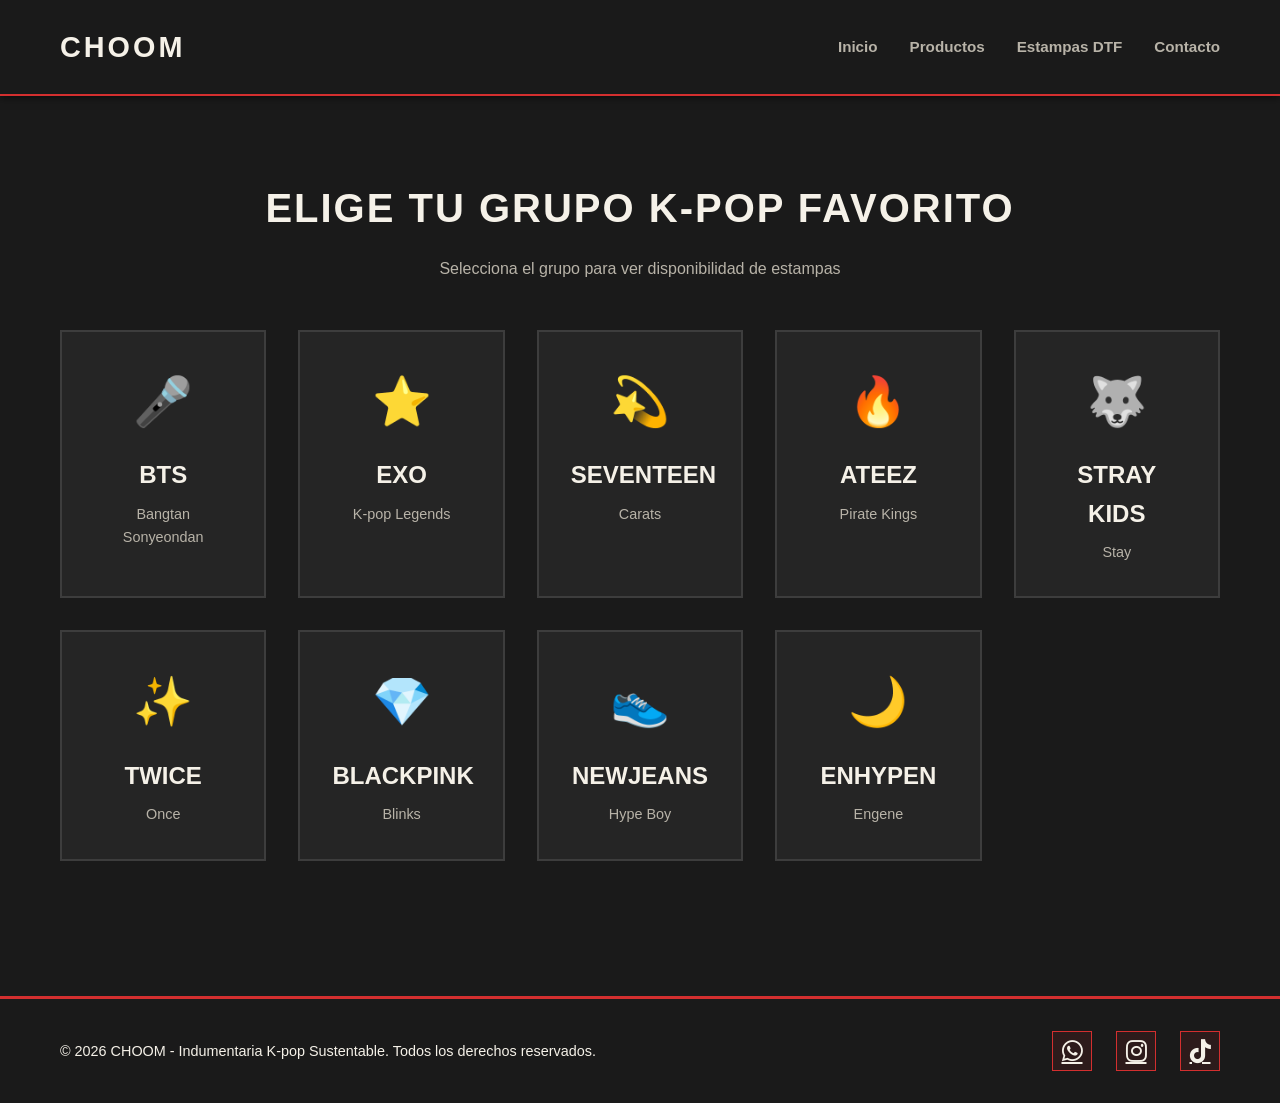
==== estampas.html @ 5d476a9b "Actualizar colores a negro y crema, agregar página de estampas por grupo K-pop" ====
<!DOCTYPE html>
<html lang="es">
<head>
    <meta charset="UTF-8">
    <meta name="viewport" content="width=device-width, initial-scale=1.0">
    <title>CHOOM - Indumentaria K-pop Sustentable</title>
    <link rel="stylesheet" href="styles.css">
    <link rel="stylesheet" href="https://cdnjs.cloudflare.com/ajax/libs/font-awesome/6.0.0/css/all.min.css">
</head>
<body>
    <!-- Navbar -->
    <nav class="navbar">
        <div class="navbar-container">
            <div class="logo">CHOOM</div>
            <ul class="nav-menu">
                <li><a href="index.html#inicio" class="nav-link">Inicio</a></li>
                <li><a href="index.html#productos" class="nav-link">Productos</a></li>
                <li><a href="index.html#estampas" class="nav-link">Estampas DTF</a></li>
                <li><a href="index.html#contacto" class="nav-link">Contacto</a></li>
            </ul>
        </div>
    </nav>

    <!-- Estampas DTF Grupos -->
    <section class="estampas-grupos">
        <div class="container">
            <h1>Elige tu Grupo K-pop Favorito</h1>
            <p class="seccion-subtitle">Selecciona el grupo para ver disponibilidad de estampas</p>
            
            <div class="grupos-grid">
                <div class="grupo-card" onclick="seleccionarGrupo('BTS')">
                    <div class="grupo-icon">🎤</div>
                    <h3>BTS</h3>
                    <p>Bangtan Sonyeondan</p>
                </div>

                <div class="grupo-card" onclick="seleccionarGrupo('EXO')">
                    <div class="grupo-icon">⭐</div>
                    <h3>EXO</h3>
                    <p>K-pop Legends</p>
                </div>

                <div class="grupo-card" onclick="seleccionarGrupo('SEVENTEEN')">
                    <div class="grupo-icon">💫</div>
                    <h3>SEVENTEEN</h3>
                    <p>Carats</p>
                </div>

                <div class="grupo-card" onclick="seleccionarGrupo('ATEEZ')">
                    <div class="grupo-icon">🔥</div>
                    <h3>ATEEZ</h3>
                    <p>Pirate Kings</p>
                </div>

                <div class="grupo-card" onclick="seleccionarGrupo('STRAY KIDS')">
                    <div class="grupo-icon">🐺</div>
                    <h3>STRAY KIDS</h3>
                    <p>Stay</p>
                </div>

                <div class="grupo-card" onclick="seleccionarGrupo('TWICE')">
                    <div class="grupo-icon">✨</div>
                    <h3>TWICE</h3>
                    <p>Once</p>
                </div>

                <div class="grupo-card" onclick="seleccionarGrupo('BLACKPINK')">
                    <div class="grupo-icon">💎</div>
                    <h3>BLACKPINK</h3>
                    <p>Blinks</p>
                </div>

                <div class="grupo-card" onclick="seleccionarGrupo('NewJeans')">
                    <div class="grupo-icon">👟</div>
                    <h3>NewJeans</h3>
                    <p>Hype Boy</p>
                </div>

                <div class="grupo-card" onclick="seleccionarGrupo('ENHYPEN')">
                    <div class="grupo-icon">🌙</div>
                    <h3>ENHYPEN</h3>
                    <p>Engene</p>
                </div>
            </div>

            <!-- Formulario Oculto -->
            <div id="formulario-paquete" class="formulario-paquete hidden">
                <div class="formulario-container">
                    <button class="btn-cerrar" onclick="cerrarFormulario()">✕</button>
                    <h2 id="grupo-nombre"></h2>
                    <p>Elige la cantidad de estampas DTF</p>
                    
                    <div class="opciones-paquete">
                        <div class="opcion-card" onclick="seleccionarPaquete(5)">
                            <h3>Paquete x5</h3>
                            <p class="cantidad">5 Estampas DTF</p>
                            <p class="precio">$2.500</p>
                            <button class="btn btn-primary">Seleccionar</button>
                        </div>

                        <div class="opcion-card" onclick="seleccionarPaquete(10)">
                            <h3>Paquete x10</h3>
                            <p class="cantidad">10 Estampas DTF</p>
                            <p class="precio-original">$5.500</p>
                            <p class="precio">$4.800</p>
                            <p class="descuento">12% descuento</p>
                            <button class="btn btn-primary">Seleccionar</button>
                        </div>
                    </div>
                </div>
            </div>
        </div>
    </section>

    <!-- Footer -->
    <footer class="footer">
        <div class="container">
            <p>&copy; 2026 CHOOM - Indumentaria K-pop Sustentable. Todos los derechos reservados.</p>
            <div class="social-links">
                <a href="https://wa.me/542994578289" title="WhatsApp"><i class="fab fa-whatsapp"></i></a>
                <a href="#" title="Instagram"><i class="fab fa-instagram"></i></a>
                <a href="#" title="TikTok"><i class="fab fa-tiktok"></i></a>
            </div>
        </div>
    </footer>

    <script>
        let grupoSeleccionado = '';
        let paqueteSeleccionado = '';

        function seleccionarGrupo(grupo) {
            grupoSeleccionado = grupo;
            document.getElementById('grupo-nombre').textContent = `Estampas ${grupo}`;
            document.getElementById('formulario-paquete').classList.remove('hidden');
        }

        function cerrarFormulario() {
            document.getElementById('formulario-paquete').classList.add('hidden');
            grupoSeleccionado = '';
            paqueteSeleccionado = '';
        }

        function seleccionarPaquete(cantidad) {
            paqueteSeleccionado = cantidad;
            const mensaje = `Hola! Quiero solicitar estampas de ${grupoSeleccionado} - Paquete x${cantidad}`;
            contactarWhatsapp(mensaje);
            cerrarFormulario();
        }

        function contactarWhatsapp(mensaje) {
            const numero = '542994578289';
            const url = `https://wa.me/${numero}?text=${encodeURIComponent(mensaje)}`;
            window.open(url, '_blank');
        }
    </script>
</body>
</html>
---- styles.css ----
* {
    margin: 0;
    padding: 0;
    box-sizing: border-box;
}

:root {
    --primary-color: #1a1a1a;
    --secondary-color: #2d2d2d;
    --accent-color: #d32f2f;
    --text-light: #f5f1e8;
    --text-muted: #b8b3a8;
    --light-bg: #252525;
    --border-color: #3d3d3d;
    --white: #ffffff;
}

body {
    font-family: 'Segoe UI', Tahoma, Geneva, Verdana, sans-serif;
    color: var(--text-light);
    line-height: 1.6;
    background: var(--primary-color);
}

.container {
    max-width: 1200px;
    margin: 0 auto;
    padding: 0 20px;
}

/* Navbar */
.navbar {
    background: var(--primary-color);
    color: var(--text-light);
    padding: 1.5rem 0;
    position: sticky;
    top: 0;
    z-index: 100;
    box-shadow: 0 2px 8px rgba(0, 0, 0, 0.5);
    border-bottom: 2px solid var(--accent-color);
}

.navbar-container {
    display: flex;
    justify-content: space-between;
    align-items: center;
    max-width: 1200px;
    margin: 0 auto;
    padding: 0 20px;
}

.logo {
    font-size: 1.8rem;
    font-weight: 900;
    color: var(--text-light);
    letter-spacing: 3px;
    text-transform: uppercase;
}

.nav-menu {
    display: flex;
    list-style: none;
    gap: 2rem;
}

.nav-link {
    color: var(--text-muted);
    text-decoration: none;
    transition: color 0.3s;
    font-weight: 600;
    font-size: 0.95rem;
}

.nav-link:hover {
    color: var(--accent-color);
}

/* Hero Section */
.hero {
    background: linear-gradient(180deg, var(--primary-color) 0%, var(--light-bg) 100%);
    padding: 120px 20px;
    text-align: center;
    min-height: 600px;
    display: flex;
    align-items: center;
    justify-content: center;
    border-bottom: 3px solid var(--accent-color);
    position: relative;
}

.hero-container::before {
    content: '';
    position: absolute;
    top: 40px;
    left: 50%;
    transform: translateX(-50%);
    width: 80%;
    height: 2px;
    background: var(--accent-color);
}

.hero-container::after {
    content: '';
    position: absolute;
    bottom: 40px;
    left: 50%;
    transform: translateX(-50%);
    width: 80%;
    height: 2px;
    background: var(--accent-color);
}

.hero-container {
    position: relative;
    animation: fadeInUp 1s ease;
}

.hero-content {
    max-width: 800px;
}

.hero-title {
    font-size: 5rem;
    font-weight: 900;
    color: var(--text-light);
    margin-bottom: 2rem;
    letter-spacing: 8px;
    text-transform: uppercase;
}

.hero-border {
    width: 200px;
    height: 2px;
    background: var(--accent-color);
    margin: 2rem auto;
}

.hero-subtitle {
    font-size: 1.3rem;
    color: var(--text-light);
    font-weight: 600;
    margin-bottom: 0.5rem;
    letter-spacing: 1px;
}

@keyframes fadeInUp {
    from {
        opacity: 0;
        transform: translateY(30px);
    }
    to {
        opacity: 1;
        transform: translateY(0);
    }
}

/* Features Section */
.features {
    background: var(--primary-color);
    padding: 60px 20px;
    margin-top: -30px;
    position: relative;
    z-index: 10;
}

.features-grid {
    display: grid;
    grid-template-columns: repeat(auto-fit, minmax(280px, 1fr));
    gap: 2rem;
}

.feature-card {
    background: var(--light-bg);
    border: 2px solid var(--border-color);
    border-radius: 0;
    padding: 2rem;
    text-align: center;
    transition: all 0.3s;
    box-shadow: 0 2px 8px rgba(0, 0, 0, 0.3);
}

.feature-card:hover {
    transform: translateY(-5px);
    box-shadow: 0 8px 20px rgba(211, 47, 47, 0.3);
    border-color: var(--accent-color);
}

.feature-card h3 {
    font-size: 1.3rem;
    color: var(--text-light);
    margin-bottom: 0.5rem;
    font-weight: 700;
}

.feature-card p {
    color: var(--text-muted);
    font-size: 0.95rem;
    margin-bottom: 0.5rem;
}

.feature-card .price {
    font-size: 1.5rem;
    font-weight: bold;
    color: var(--accent-color);
    margin-top: 1rem;
}

/* Botones */
.btn {
    padding: 12px 30px;
    border: 2px solid var(--accent-color);
    border-radius: 0;
    font-size: 1rem;
    cursor: pointer;
    transition: all 0.3s;
    text-decoration: none;
    display: inline-block;
    font-weight: 700;
    text-transform: uppercase;
    letter-spacing: 1px;
}

.btn-primary {
    background: var(--accent-color);
    color: var(--white);
    margin-top: 2rem;
}

.btn-primary:hover {
    background: transparent;
    color: var(--accent-color);
}

.btn-secondary {
    background: transparent;
    color: var(--accent-color);
    border-color: var(--accent-color);
}

.btn-secondary:hover {
    background: var(--accent-color);
    color: var(--white);
}

/* Sección About */
.about {
    background: var(--light-bg);
    padding: 80px 20px;
    text-align: center;
    border-top: 3px solid var(--accent-color);
    border-bottom: 3px solid var(--accent-color);
}

.about h2 {
    font-size: 2.5rem;
    margin-bottom: 2rem;
    color: var(--text-light);
    font-weight: 900;
    letter-spacing: 2px;
    text-transform: uppercase;
}

.about p {
    font-size: 1rem;
    max-width: 700px;
    margin: 0 auto;
    color: var(--text-muted);
    line-height: 1.8;
}

/* Productos */
.productos {
    padding: 80px 20px;
    background: var(--primary-color);
}

.productos h2 {
    text-align: center;
    font-size: 2.5rem;
    margin-bottom: 3rem;
    color: var(--text-light);
    font-weight: 900;
    letter-spacing: 2px;
    text-transform: uppercase;
}

.productos-grid {
    display: grid;
    grid-template-columns: repeat(auto-fit, minmax(300px, 1fr));
    gap: 2rem;
}

.producto-card {
    background: var(--light-bg);
    border: 2px solid var(--border-color);
    border-radius: 0;
    padding: 2rem;
    text-align: center;
    transition: all 0.3s;
    position: relative;
    box-shadow: 0 2px 8px rgba(0, 0, 0, 0.3);
}

.producto-card:hover {
    border-color: var(--accent-color);
    box-shadow: 0 8px 20px rgba(211, 47, 47, 0.3);
    transform: translateY(-5px);
}

.producto-card.destacado {
    border-color: var(--accent-color);
    border-width: 3px;
}

.badge {
    position: absolute;
    top: -12px;
    left: 20px;
    background: var(--accent-color);
    color: var(--white);
    padding: 6px 18px;
    border-radius: 0;
    font-size: 0.75rem;
    font-weight: bold;
    text-transform: uppercase;
    letter-spacing: 1px;
    box-shadow: 0 2px 8px rgba(0, 0, 0, 0.3);
}

.producto-imagen {
    font-size: 3.5rem;
    margin: 1rem 0;
}

.producto-card h3 {
    font-size: 1.3rem;
    margin: 1rem 0;
    color: var(--text-light);
    font-weight: 700;
    text-transform: uppercase;
    letter-spacing: 1px;
}

.producto-card .descripcion {
    color: var(--text-muted);
    margin-bottom: 1rem;
    font-size: 0.95rem;
}

.colores {
    display: flex;
    gap: 10px;
    justify-content: center;
    margin: 1.5rem 0;
    flex-wrap: wrap;
}

.color {
    width: 32px;
    height: 32px;
    border-radius: 0;
    cursor: pointer;
    transition: all 0.2s;
    box-shadow: 0 2px 6px rgba(0, 0, 0, 0.3);
    border: 1px solid rgba(255, 255, 255, 0.1);
}

.color:hover {
    transform: scale(1.15);
    box-shadow: 0 4px 12px rgba(211, 47, 47, 0.5);
}

.precio-original {
    text-decoration: line-through;
    color: var(--text-muted);
    font-size: 0.9rem;
    margin: 0.5rem 0;
}

.precio {
    font-size: 1.8rem;
    font-weight: bold;
    color: var(--accent-color);
    margin: 1rem 0;
}

/* Estampas */
.estampas {
    background: var(--light-bg);
    padding: 80px 20px;
    border-top: 3px solid var(--accent-color);
    border-bottom: 3px solid var(--accent-color);
}

.estampas h2 {
    text-align: center;
    font-size: 2.5rem;
    margin-bottom: 1rem;
    color: var(--text-light);
    font-weight: 900;
    letter-spacing: 2px;
    text-transform: uppercase;
}

.seccion-subtitle {
    text-align: center;
    font-size: 1rem;
    margin-bottom: 3rem;
    color: var(--text-muted);
}

.estampas-grid {
    display: grid;
    grid-template-columns: repeat(auto-fit, minmax(280px, 1fr));
    gap: 2rem;
}

.estampa-card {
    background: var(--primary-color);
    color: var(--text-light);
    padding: 2rem;
    border-radius: 0;
    text-align: center;
    position: relative;
    transition: all 0.3s;
    box-shadow: 0 2px 8px rgba(0, 0, 0, 0.3);
    border: 2px solid var(--border-color);
}

.estampa-card:hover {
    transform: translateY(-5px);
    box-shadow: 0 8px 20px rgba(211, 47, 47, 0.3);
    border-color: var(--accent-color);
}

.estampa-card.destacado {
    border: 3px solid var(--accent-color);
    transform: scale(1.05);
}

.estampa-card h3 {
    font-size: 1.3rem;
    margin-bottom: 0.5rem;
    color: var(--text-light);
    font-weight: 700;
    text-transform: uppercase;
    letter-spacing: 1px;
}

.estampa-card .cantidad {
    font-size: 0.9rem;
    color: var(--text-muted);
    margin-bottom: 1rem;
}

.caracteristicas {
    list-style: none;
    margin: 1.5rem 0;
    text-align: left;
}

.caracteristicas li {
    padding: 0.5rem 0;
    color: var(--text-muted);
    font-size: 0.95rem;
}

/* Estampas Grupos */
.estampas-grupos {
    background: var(--primary-color);
    padding: 80px 20px;
    min-height: 100vh;
}

.estampas-grupos h1 {
    text-align: center;
    font-size: 2.5rem;
    margin-bottom: 1rem;
    color: var(--text-light);
    font-weight: 900;
    letter-spacing: 2px;
    text-transform: uppercase;
}

.grupos-grid {
    display: grid;
    grid-template-columns: repeat(auto-fit, minmax(200px, 1fr));
    gap: 2rem;
    margin-top: 3rem;
}

.grupo-card {
    background: var(--light-bg);
    border: 2px solid var(--border-color);
    padding: 2rem;
    text-align: center;
    cursor: pointer;
    transition: all 0.3s;
    position: relative;
}

.grupo-card:hover {
    transform: translateY(-10px);
    box-shadow: 0 15px 40px rgba(211, 47, 47, 0.4);
    border-color: var(--accent-color);
}

.grupo-icon {
    font-size: 3rem;
    margin-bottom: 1rem;
}

.grupo-card h3 {
    font-size: 1.5rem;
    color: var(--text-light);
    margin-bottom: 0.5rem;
    font-weight: 700;
    text-transform: uppercase;
}

.grupo-card p {
    color: var(--text-muted);
    font-size: 0.9rem;
}

/* Formulario Paquete */
.formulario-paquete {
    position: fixed;
    top: 0;
    left: 0;
    right: 0;
    bottom: 0;
    background: rgba(0, 0, 0, 0.8);
    display: flex;
    align-items: center;
    justify-content: center;
    z-index: 1000;
    padding: 20px;
}

.formulario-paquete.hidden {
    display: none;
}

.formulario-container {
    background: var(--primary-color);
    border: 3px solid var(--accent-color);
    padding: 3rem;
    max-width: 600px;
    width: 100%;
    position: relative;
}

.btn-cerrar {
    position: absolute;
    top: 1rem;
    right: 1rem;
    background: var(--accent-color);
    color: var(--white);
    border: none;
    font-size: 1.5rem;
    width: 40px;
    height: 40px;
    cursor: pointer;
    transition: all 0.3s;
}

.btn-cerrar:hover {
    transform: scale(1.1);
}

.formulario-container h2 {
    color: var(--text-light);
    margin-bottom: 1rem;
    font-size: 1.8rem;
    text-transform: uppercase;
}

.formulario-container p {
    color: var(--text-muted);
    margin-bottom: 2rem;
}

.opciones-paquete {
    display: grid;
    grid-template-columns: 1fr 1fr;
    gap: 2rem;
}

.opcion-card {
    background: var(--light-bg);
    border: 2px solid var(--border-color);
    padding: 1.5rem;
    text-align: center;
    cursor: pointer;
    transition: all 0.3s;
}

.opcion-card:hover {
    border-color: var(--accent-color);
    transform: translateY(-5px);
    box-shadow: 0 8px 20px rgba(211, 47, 47, 0.3);
}

.opcion-card h3 {
    color: var(--text-light);
    margin-bottom: 0.5rem;
    text-transform: uppercase;
}

.opcion-card .cantidad {
    color: var(--text-muted);
    font-size: 0.9rem;
    margin: 0.5rem 0;
}

.opcion-card .precio {
    font-size: 1.5rem;
    color: var(--accent-color);
    font-weight: bold;
    margin: 0.5rem 0;
}

.opcion-card .precio-original {
    text-decoration: line-through;
    color: var(--text-muted);
    font-size: 0.9rem;
    margin: 0.5rem 0;
}

.opcion-card .descuento {
    color: var(--accent-color);
    font-weight: bold;
    font-size: 0.9rem;
}

/* Contacto */
.contacto {
    padding: 80px 20px;
    background: var(--light-bg);
}

.contacto h2 {
    text-align: center;
    font-size: 2.5rem;
    margin-bottom: 1rem;
    color: var(--text-light);
    font-weight: 900;
    letter-spacing: 2px;
    text-transform: uppercase;
}

.contacto-content {
    display: grid;
    grid-template-columns: 1fr 1fr;
    gap: 3rem;
    margin-top: 3rem;
}

.contacto-form {
    background: var(--primary-color);
    padding: 2rem;
    border-radius: 0;
    box-shadow: 0 2px 8px rgba(0, 0, 0, 0.3);
    border: 2px solid var(--border-color);
}

.form-group {
    margin-bottom: 1.5rem;
}

.form-group label {
    display: block;
    margin-bottom: 0.5rem;
    font-weight: 700;
    color: var(--text-light);
    text-transform: uppercase;
    font-size: 0.85rem;
    letter-spacing: 1px;
}

.form-group input,
.form-group select,
.form-group textarea {
    width: 100%;
    padding: 12px;
    border: 2px solid var(--border-color);
    border-radius: 0;
    font-family: inherit;
    font-size: 1rem;
    transition: all 0.3s;
    background: var(--light-bg);
    color: var(--text-light);
}

.form-group input:focus,
.form-group select:focus,
.form-group textarea:focus {
    outline: none;
    border-color: var(--accent-color);
    box-shadow: 0 0 10px rgba(211, 47, 47, 0.3);
}

.contacto-info {
    display: flex;
    flex-direction: column;
    gap: 2rem;
}

.info-card {
    background: var(--primary-color);
    padding: 2rem;
    border-radius: 0;
    text-align: center;
    box-shadow: 0 2px 8px rgba(0, 0, 0, 0.3);
    transition: all 0.3s;
    border: 2px solid var(--border-color);
    border-left: 4px solid var(--accent-color);
}

.info-card:hover {
    transform: translateY(-5px);
    box-shadow: 0 8px 20px rgba(211, 47, 47, 0.3);
}

.info-card i {
    font-size: 2.5rem;
    color: var(--accent-color);
    margin-bottom: 1rem;
}

.info-card h3 {
    margin-bottom: 0.5rem;
    color: var(--text-light);
    font-weight: 700;
    text-transform: uppercase;
    letter-spacing: 1px;
}

.info-card p {
    margin: 0.5rem 0;
}

.info-card a {
    color: var(--accent-color);
    text-decoration: none;
    font-weight: 700;
    transition: color 0.3s;
}

.info-card a:hover {
    color: var(--text-light);
}

.small {
    font-size: 0.85rem;
    color: var(--text-muted);
}

/* Footer */
.footer {
    background: var(--primary-color);
    color: var(--text-light);
    padding: 2rem;
    text-align: center;
    border-top: 3px solid var(--accent-color);
}

.footer .container {
    display: flex;
    justify-content: space-between;
    align-items: center;
}

.footer p {
    font-size: 0.9rem;
}

.social-links {
    display: flex;
    gap: 1.5rem;
}

.social-links a {
    color: var(--text-light);
    font-size: 1.5rem;
    transition: all 0.3s;
    display: inline-flex;
    align-items: center;
    justify-content: center;
    width: 40px;
    height: 40px;
    border-radius: 0;
    background: rgba(211, 47, 47, 0.1);
    border: 1px solid var(--accent-color);
}

.social-links a:hover {
    color: var(--accent-color);
    background: var(--accent-color);
    color: var(--white);
    transform: translateY(-3px);
}

/* Responsive */
@media (max-width: 768px) {
    .navbar {
        padding: 1rem 0;
    }

    .navbar-container {
        flex-wrap: wrap;
    }

    .nav-menu {
        width: 100%;
        flex-direction: column;
        gap: 0.5rem;
        margin-top: 1rem;
    }

    .hero-title {
        font-size: 3rem;
    }

    .hero {
        min-height: 400px;
        padding: 50px 20px;
    }

    .productos h2,
    .estampas h2,
    .contacto h2 {
        font-size: 1.8rem;
    }

    .productos-grid,
    .estampas-grid,
    .features-grid {
        grid-template-columns: 1fr;
    }

    .estampa-card.destacado {
        transform: scale(1);
    }

    .contacto-content {
        grid-template-columns: 1fr;
        gap: 2rem;
    }

    .footer .container {
        flex-direction: column;
        gap: 1rem;
    }

    .nav-link {
        display: block;
        padding: 0.5rem 0;
    }

    .opciones-paquete {
        grid-template-columns: 1fr;
    }
}

@media (max-width: 480px) {
    .hero-title {
        font-size: 2rem;
    }

    .hero-content p {
        font-size: 0.95rem;
    }

    .btn {
        padding: 10px 20px;
        font-size: 0.85rem;
    }

    .precio {
        font-size: 1.5rem;
    }

    .about h2,
    .productos h2 {
        font-size: 1.5rem;
    }
}
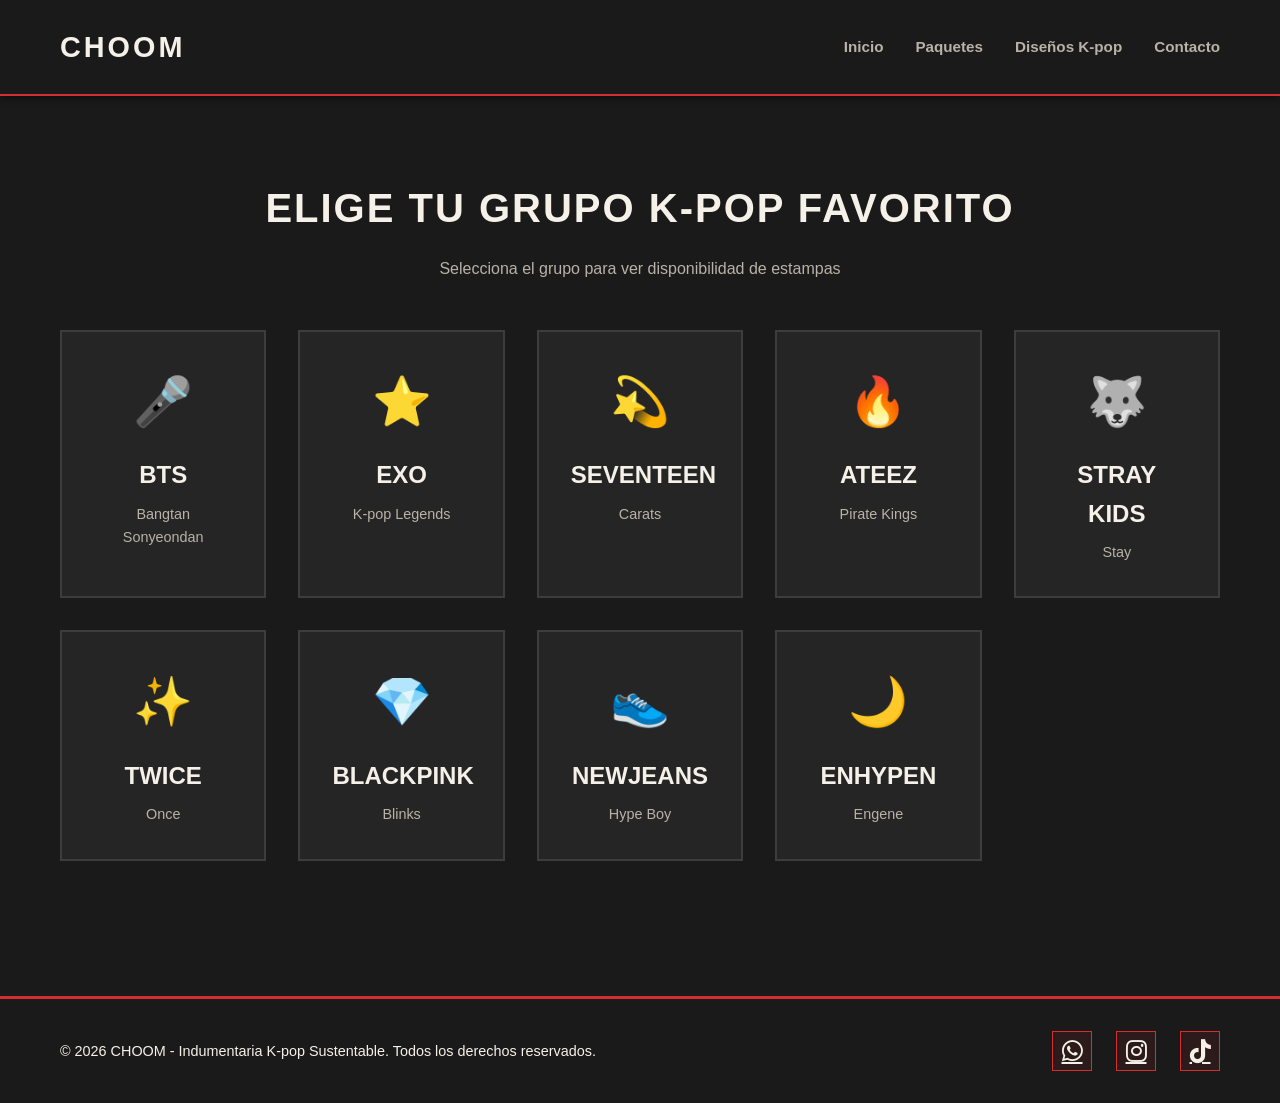
==== commit f2b2a7dd: "Actualizar estampas.html con navbar corregido y función contactarWhatsapp" ====
--- a/estampas.html
+++ b/estampas.html
@@ -3,7 +3,7 @@
 <head>
     <meta charset="UTF-8">
     <meta name="viewport" content="width=device-width, initial-scale=1.0">
-    <title>CHOOM - Indumentaria K-pop Sustentable</title>
+    <title>CHOOM - Estampas DTF K-pop</title>
     <link rel="stylesheet" href="styles.css">
     <link rel="stylesheet" href="https://cdnjs.cloudflare.com/ajax/libs/font-awesome/6.0.0/css/all.min.css">
 </head>
@@ -13,9 +13,9 @@
         <div class="navbar-container">
             <div class="logo">CHOOM</div>
             <ul class="nav-menu">
-                <li><a href="index.html#inicio" class="nav-link">Inicio</a></li>
-                <li><a href="index.html#productos" class="nav-link">Productos</a></li>
-                <li><a href="index.html#estampas" class="nav-link">Estampas DTF</a></li>
+                <li><a href="index.html" class="nav-link">Inicio</a></li>
+                <li><a href="index.html#estampas" class="nav-link">Paquetes</a></li>
+                <li><a href="estampas.html" class="nav-link">Diseños K-pop</a></li>
                 <li><a href="index.html#contacto" class="nav-link">Contacto</a></li>
             </ul>
         </div>
@@ -154,4 +154,4 @@
         }
     </script>
 </body>
-</html>+</html>
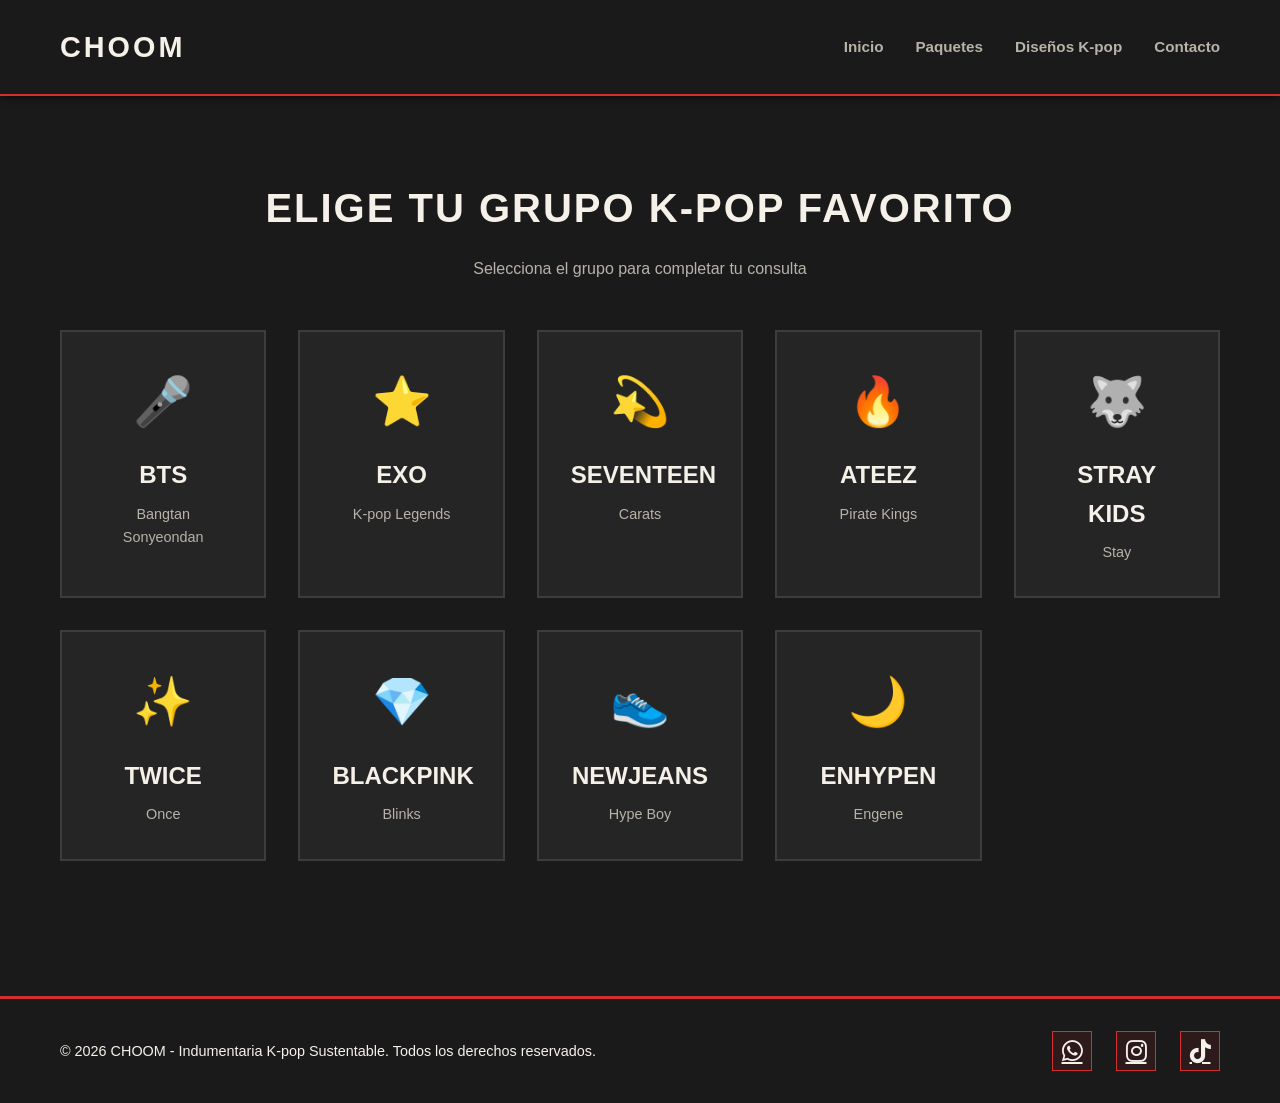
==== commit 323be449: "Actualizar estampas.html para recibir datos del paquete y enviar a WhatsApp" ====
--- a/estampas.html
+++ b/estampas.html
@@ -25,7 +25,7 @@
     <section class="estampas-grupos">
         <div class="container">
             <h1>Elige tu Grupo K-pop Favorito</h1>
-            <p class="seccion-subtitle">Selecciona el grupo para ver disponibilidad de estampas</p>
+            <p class="seccion-subtitle">Selecciona el grupo para completar tu consulta</p>
             
             <div class="grupos-grid">
                 <div class="grupo-card" onclick="seleccionarGrupo('BTS')">
@@ -82,33 +82,6 @@
                     <p>Engene</p>
                 </div>
             </div>
-
-            <!-- Formulario Oculto -->
-            <div id="formulario-paquete" class="formulario-paquete hidden">
-                <div class="formulario-container">
-                    <button class="btn-cerrar" onclick="cerrarFormulario()">✕</button>
-                    <h2 id="grupo-nombre"></h2>
-                    <p>Elige la cantidad de estampas DTF</p>
-                    
-                    <div class="opciones-paquete">
-                        <div class="opcion-card" onclick="seleccionarPaquete(5)">
-                            <h3>Paquete x5</h3>
-                            <p class="cantidad">5 Estampas DTF</p>
-                            <p class="precio">$2.500</p>
-                            <button class="btn btn-primary">Seleccionar</button>
-                        </div>
-
-                        <div class="opcion-card" onclick="seleccionarPaquete(10)">
-                            <h3>Paquete x10</h3>
-                            <p class="cantidad">10 Estampas DTF</p>
-                            <p class="precio-original">$5.500</p>
-                            <p class="precio">$4.800</p>
-                            <p class="descuento">12% descuento</p>
-                            <button class="btn btn-primary">Seleccionar</button>
-                        </div>
-                    </div>
-                </div>
-            </div>
         </div>
     </section>
 
@@ -125,26 +98,31 @@
     </footer>
 
     <script>
-        let grupoSeleccionado = '';
-        let paqueteSeleccionado = '';
+        function seleccionarGrupo(grupo) {
+            // Obtener el paquete guardado
+            const paqueteJSON = localStorage.getItem('paqueteSeleccionado');
+            let mensaje = '';
 
-        function seleccionarGrupo(grupo) {
-            grupoSeleccionado = grupo;
-            document.getElementById('grupo-nombre').textContent = `Estampas ${grupo}`;
-            document.getElementById('formulario-paquete').classList.remove('hidden');
-        }
+            if (paqueteJSON) {
+                const paquete = JSON.parse(paqueteJSON);
+                
+                // Construir el mensaje con el paquete y el grupo
+                if (paquete.cantidad > 0) {
+                    mensaje = `Hola! Quiero hacer una consulta para ${paquete.tipo} paquete x${paquete.cantidad} del grupo ${grupo}`;
+                } else {
+                    // Para "Estampado en Local"
+                    mensaje = `Hola! Quiero agendar ${paquete.tipo} para el grupo ${grupo}`;
+                }
+                
+                // Limpiar localStorage
+                localStorage.removeItem('paqueteSeleccionado');
+            } else {
+                // Si no hay paquete guardado (acceso directo)
+                mensaje = `Hola! Quiero solicitar estampas del grupo ${grupo}`;
+            }
 
-        function cerrarFormulario() {
-            document.getElementById('formulario-paquete').classList.add('hidden');
-            grupoSeleccionado = '';
-            paqueteSeleccionado = '';
-        }
-
-        function seleccionarPaquete(cantidad) {
-            paqueteSeleccionado = cantidad;
-            const mensaje = `Hola! Quiero solicitar estampas de ${grupoSeleccionado} - Paquete x${cantidad}`;
+            // Abrir WhatsApp con el mensaje
             contactarWhatsapp(mensaje);
-            cerrarFormulario();
         }
 
         function contactarWhatsapp(mensaje) {
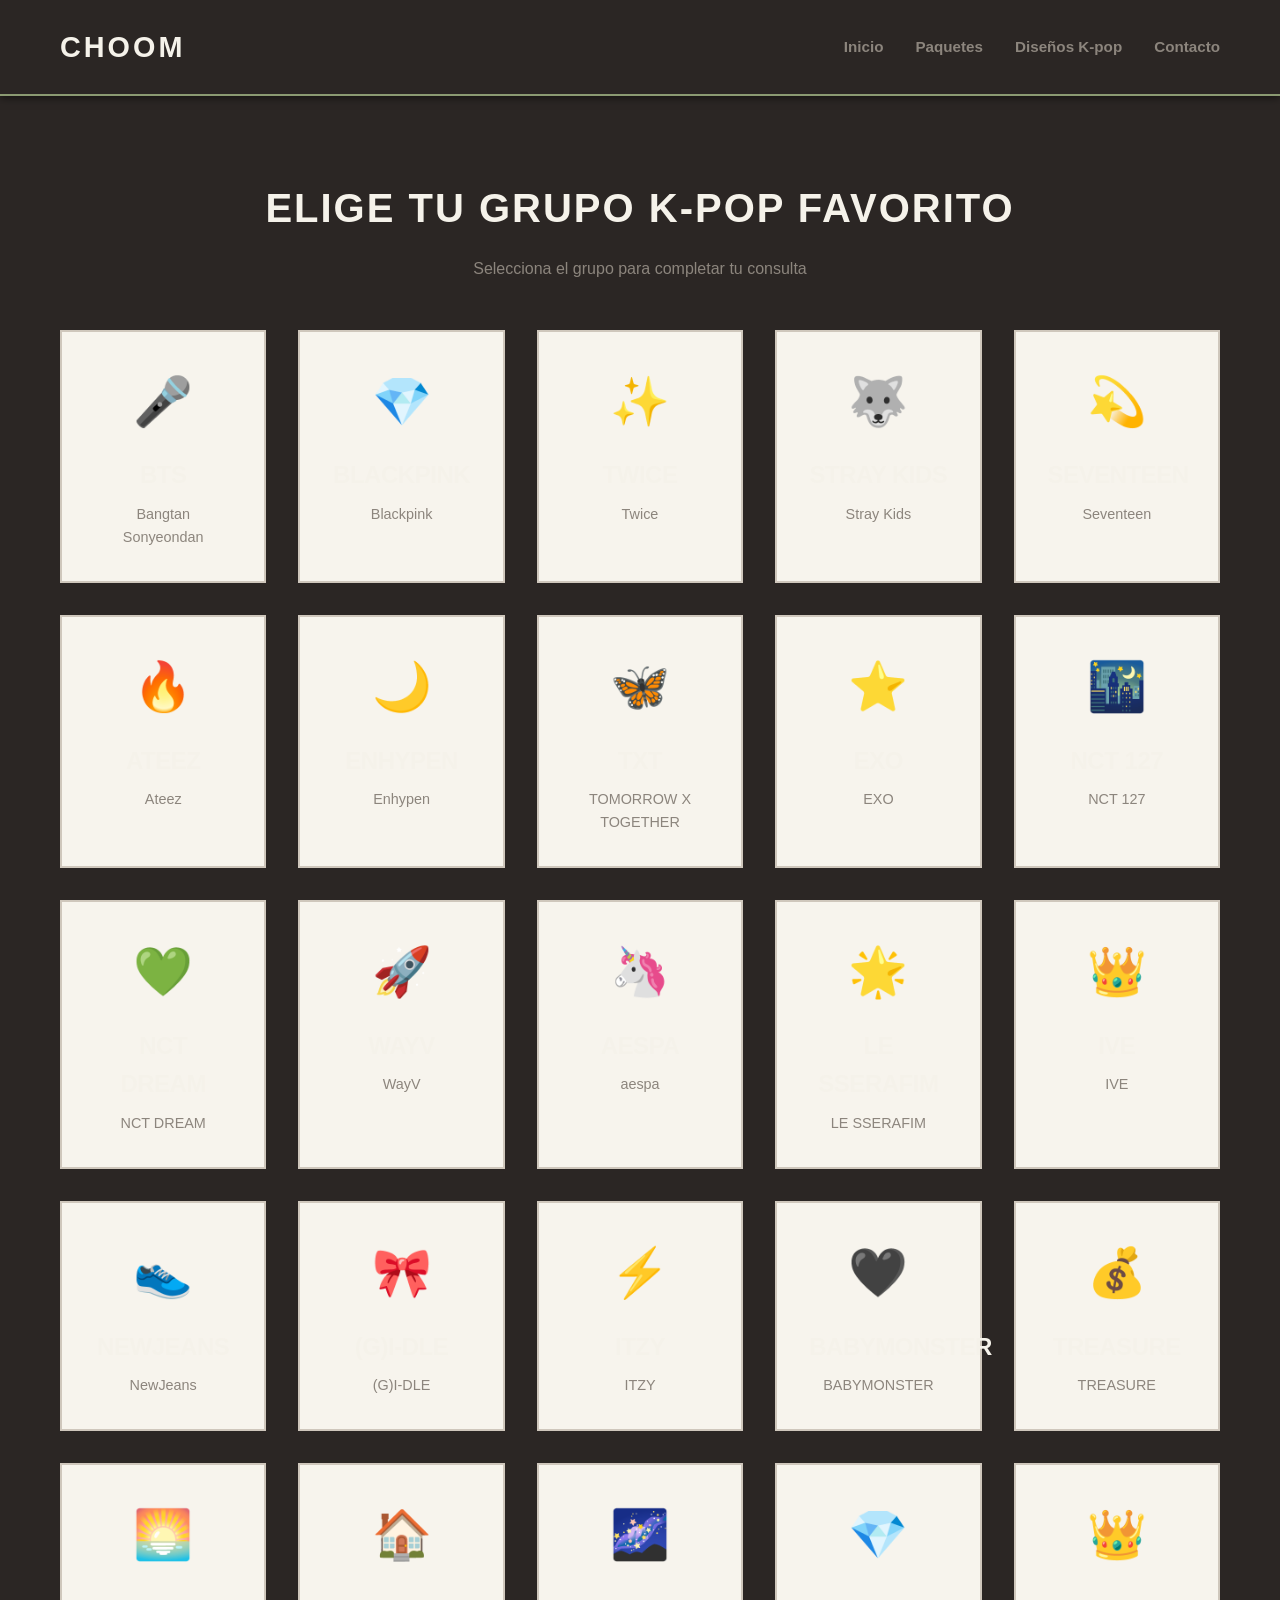
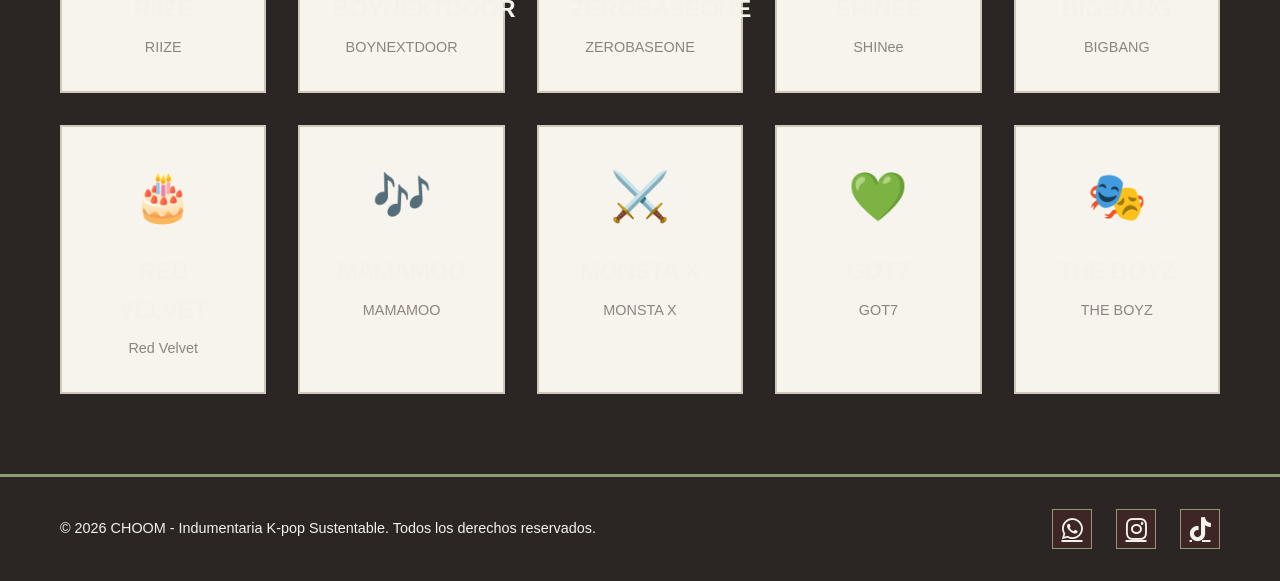
==== commit e7d929ac: "Update estampas.html" ====
--- a/estampas.html
+++ b/estampas.html
@@ -28,61 +28,188 @@
             <p class="seccion-subtitle">Selecciona el grupo para completar tu consulta</p>
             
             <div class="grupos-grid">
-                <div class="grupo-card" onclick="seleccionarGrupo('BTS')">
-                    <div class="grupo-icon">🎤</div>
-                    <h3>BTS</h3>
-                    <p>Bangtan Sonyeondan</p>
-                </div>
-
-                <div class="grupo-card" onclick="seleccionarGrupo('EXO')">
-                    <div class="grupo-icon">⭐</div>
-                    <h3>EXO</h3>
-                    <p>K-pop Legends</p>
-                </div>
-
-                <div class="grupo-card" onclick="seleccionarGrupo('SEVENTEEN')">
-                    <div class="grupo-icon">💫</div>
-                    <h3>SEVENTEEN</h3>
-                    <p>Carats</p>
-                </div>
-
-                <div class="grupo-card" onclick="seleccionarGrupo('ATEEZ')">
-                    <div class="grupo-icon">🔥</div>
-                    <h3>ATEEZ</h3>
-                    <p>Pirate Kings</p>
-                </div>
-
-                <div class="grupo-card" onclick="seleccionarGrupo('STRAY KIDS')">
-                    <div class="grupo-icon">🐺</div>
-                    <h3>STRAY KIDS</h3>
-                    <p>Stay</p>
-                </div>
-
-                <div class="grupo-card" onclick="seleccionarGrupo('TWICE')">
-                    <div class="grupo-icon">✨</div>
-                    <h3>TWICE</h3>
-                    <p>Once</p>
-                </div>
-
-                <div class="grupo-card" onclick="seleccionarGrupo('BLACKPINK')">
-                    <div class="grupo-icon">💎</div>
-                    <h3>BLACKPINK</h3>
-                    <p>Blinks</p>
-                </div>
-
-                <div class="grupo-card" onclick="seleccionarGrupo('NewJeans')">
-                    <div class="grupo-icon">👟</div>
-                    <h3>NewJeans</h3>
-                    <p>Hype Boy</p>
-                </div>
-
-                <div class="grupo-card" onclick="seleccionarGrupo('ENHYPEN')">
-                    <div class="grupo-icon">🌙</div>
-                    <h3>ENHYPEN</h3>
-                    <p>Engene</p>
-                </div>
-            </div>
-        </div>
+
+    <div class="grupo-card" onclick="seleccionarGrupo('BTS')">
+        <div class="grupo-icon">🎤</div>
+        <h3>BTS</h3>
+        <p>Bangtan Sonyeondan</p>
+    </div>
+
+    <div class="grupo-card" onclick="seleccionarGrupo('BLACKPINK')">
+        <div class="grupo-icon">💎</div>
+        <h3>BLACKPINK</h3>
+        <p>Blackpink</p>
+    </div>
+
+    <div class="grupo-card" onclick="seleccionarGrupo('TWICE')">
+        <div class="grupo-icon">✨</div>
+        <h3>TWICE</h3>
+        <p>Twice</p>
+    </div>
+
+    <div class="grupo-card" onclick="seleccionarGrupo('STRAY KIDS')">
+        <div class="grupo-icon">🐺</div>
+        <h3>STRAY KIDS</h3>
+        <p>Stray Kids</p>
+    </div>
+
+    <div class="grupo-card" onclick="seleccionarGrupo('SEVENTEEN')">
+        <div class="grupo-icon">💫</div>
+        <h3>SEVENTEEN</h3>
+        <p>Seventeen</p>
+    </div>
+
+    <div class="grupo-card" onclick="seleccionarGrupo('ATEEZ')">
+        <div class="grupo-icon">🔥</div>
+        <h3>ATEEZ</h3>
+        <p>Ateez</p>
+    </div>
+
+    <div class="grupo-card" onclick="seleccionarGrupo('ENHYPEN')">
+        <div class="grupo-icon">🌙</div>
+        <h3>ENHYPEN</h3>
+        <p>Enhypen</p>
+    </div>
+
+    <div class="grupo-card" onclick="seleccionarGrupo('TXT')">
+        <div class="grupo-icon">🦋</div>
+        <h3>TXT</h3>
+        <p>TOMORROW X TOGETHER</p>
+    </div>
+
+    <div class="grupo-card" onclick="seleccionarGrupo('EXO')">
+        <div class="grupo-icon">⭐</div>
+        <h3>EXO</h3>
+        <p>EXO</p>
+    </div>
+
+    <div class="grupo-card" onclick="seleccionarGrupo('NCT 127')">
+        <div class="grupo-icon">🌃</div>
+        <h3>NCT 127</h3>
+        <p>NCT 127</p>
+    </div>
+
+    <div class="grupo-card" onclick="seleccionarGrupo('NCT DREAM')">
+        <div class="grupo-icon">💚</div>
+        <h3>NCT DREAM</h3>
+        <p>NCT DREAM</p>
+    </div>
+
+    <div class="grupo-card" onclick="seleccionarGrupo('WayV')">
+        <div class="grupo-icon">🚀</div>
+        <h3>WayV</h3>
+        <p>WayV</p>
+    </div>
+
+    <div class="grupo-card" onclick="seleccionarGrupo('aespa')">
+        <div class="grupo-icon">🦄</div>
+        <h3>aespa</h3>
+        <p>aespa</p>
+    </div>
+
+    <div class="grupo-card" onclick="seleccionarGrupo('LE SSERAFIM')">
+        <div class="grupo-icon">🌟</div>
+        <h3>LE SSERAFIM</h3>
+        <p>LE SSERAFIM</p>
+    </div>
+
+    <div class="grupo-card" onclick="seleccionarGrupo('IVE')">
+        <div class="grupo-icon">👑</div>
+        <h3>IVE</h3>
+        <p>IVE</p>
+    </div>
+
+    <div class="grupo-card" onclick="seleccionarGrupo('NewJeans')">
+        <div class="grupo-icon">👟</div>
+        <h3>NewJeans</h3>
+        <p>NewJeans</p>
+    </div>
+
+    <div class="grupo-card" onclick="seleccionarGrupo('(G)I-DLE')">
+        <div class="grupo-icon">🎀</div>
+        <h3>(G)I-DLE</h3>
+        <p>(G)I-DLE</p>
+    </div>
+
+    <div class="grupo-card" onclick="seleccionarGrupo('ITZY')">
+        <div class="grupo-icon">⚡</div>
+        <h3>ITZY</h3>
+        <p>ITZY</p>
+    </div>
+
+    <div class="grupo-card" onclick="seleccionarGrupo('BABYMONSTER')">
+        <div class="grupo-icon">🖤</div>
+        <h3>BABYMONSTER</h3>
+        <p>BABYMONSTER</p>
+    </div>
+
+    <div class="grupo-card" onclick="seleccionarGrupo('TREASURE')">
+        <div class="grupo-icon">💰</div>
+        <h3>TREASURE</h3>
+        <p>TREASURE</p>
+    </div>
+
+    <div class="grupo-card" onclick="seleccionarGrupo('RIIZE')">
+        <div class="grupo-icon">🌅</div>
+        <h3>RIIZE</h3>
+        <p>RIIZE</p>
+    </div>
+
+    <div class="grupo-card" onclick="seleccionarGrupo('BOYNEXTDOOR')">
+        <div class="grupo-icon">🏠</div>
+        <h3>BOYNEXTDOOR</h3>
+        <p>BOYNEXTDOOR</p>
+    </div>
+
+    <div class="grupo-card" onclick="seleccionarGrupo('ZEROBASEONE')">
+        <div class="grupo-icon">🌌</div>
+        <h3>ZEROBASEONE</h3>
+        <p>ZEROBASEONE</p>
+    </div>
+
+    <div class="grupo-card" onclick="seleccionarGrupo('SHINee')">
+        <div class="grupo-icon">💎</div>
+        <h3>SHINee</h3>
+        <p>SHINee</p>
+    </div>
+
+    <div class="grupo-card" onclick="seleccionarGrupo('BIGBANG')">
+        <div class="grupo-icon">👑</div>
+        <h3>BIGBANG</h3>
+        <p>BIGBANG</p>
+    </div>
+
+    <div class="grupo-card" onclick="seleccionarGrupo('Red Velvet')">
+        <div class="grupo-icon">🎂</div>
+        <h3>Red Velvet</h3>
+        <p>Red Velvet</p>
+    </div>
+
+    <div class="grupo-card" onclick="seleccionarGrupo('MAMAMOO')">
+        <div class="grupo-icon">🎶</div>
+        <h3>MAMAMOO</h3>
+        <p>MAMAMOO</p>
+    </div>
+
+    <div class="grupo-card" onclick="seleccionarGrupo('MONSTA X')">
+        <div class="grupo-icon">⚔️</div>
+        <h3>MONSTA X</h3>
+        <p>MONSTA X</p>
+    </div>
+
+    <div class="grupo-card" onclick="seleccionarGrupo('GOT7')">
+        <div class="grupo-icon">💚</div>
+        <h3>GOT7</h3>
+        <p>GOT7</p>
+    </div>
+
+    <div class="grupo-card" onclick="seleccionarGrupo('THE BOYZ')">
+        <div class="grupo-icon">🎭</div>
+        <h3>THE BOYZ</h3>
+        <p>THE BOYZ</p>
+    </div>
+
+    </div>
     </section>
 
     <!-- Footer -->
@@ -106,12 +233,12 @@
             if (paqueteJSON) {
                 const paquete = JSON.parse(paqueteJSON);
                 
-                // Construir el mensaje con el paquete y el grupo
+                // Construir el mensaje con el paquete, precio y el grupo
                 if (paquete.cantidad > 0) {
-                    mensaje = `Hola! Quiero hacer una consulta para ${paquete.tipo} paquete x${paquete.cantidad} del grupo ${grupo}`;
+                    mensaje = `Hola! Quiero hacer una consulta para ${paquete.tipo} paquete x${paquete.cantidad} (${paquete.precio}) del grupo ${grupo}`;
                 } else {
                     // Para "Estampado en Local"
-                    mensaje = `Hola! Quiero agendar ${paquete.tipo} para el grupo ${grupo}`;
+                    mensaje = `Hola! Quiero agendar ${paquete.tipo} (${paquete.precio}) para el grupo ${grupo}`;
                 }
                 
                 // Limpiar localStorage
--- a/styles.css
+++ b/styles.css
@@ -5,21 +5,37 @@
 }
 
 :root {
-    --primary-color: #1a1a1a;
-    --secondary-color: #2d2d2d;
-    --accent-color: #d32f2f;
-    --text-light: #f5f1e8;
-    --text-muted: #b8b3a8;
-    --light-bg: #252525;
-    --border-color: #3d3d3d;
+    --primary-color: #2b2624;      /* negro cálido */
+    --secondary-color: #5a534e;    /* gris cálido */
+    --accent-color: #8b9a72;       /* verde salvia */
+    --text-light: #f5f2ea;         /* papel */
+    --text-muted: #8c857d;         /* gris editorial */
+    --light-bg: #f7f4ed;           /* fondo principal */
+    --border-color: #cfc7bc;       /* líneas técnicas */
     --white: #ffffff;
 }
-
 body {
-    font-family: 'Segoe UI', Tahoma, Geneva, Verdana, sans-serif;
-    color: var(--text-light);
+    font-family: 'Inter', sans-serif;
+    color: var(--primary-color);
     line-height: 1.6;
-    background: var(--primary-color);
+    background: var(--light-bg);
+    font-weight: 400;
+}
+
+h1 {
+    font-weight: 800;
+    letter-spacing: -0.04em;
+}
+
+h2, h3 {
+    font-weight: 600;
+    letter-spacing: -0.02em;
+}
+
+.small-label {
+    font-size: 0.75rem;
+    text-transform: uppercase;
+    letter-spacing: 0.12em;
 }
 
 .container {
@@ -886,4 +902,4 @@
     .productos h2 {
         font-size: 1.5rem;
     }
-}+}
